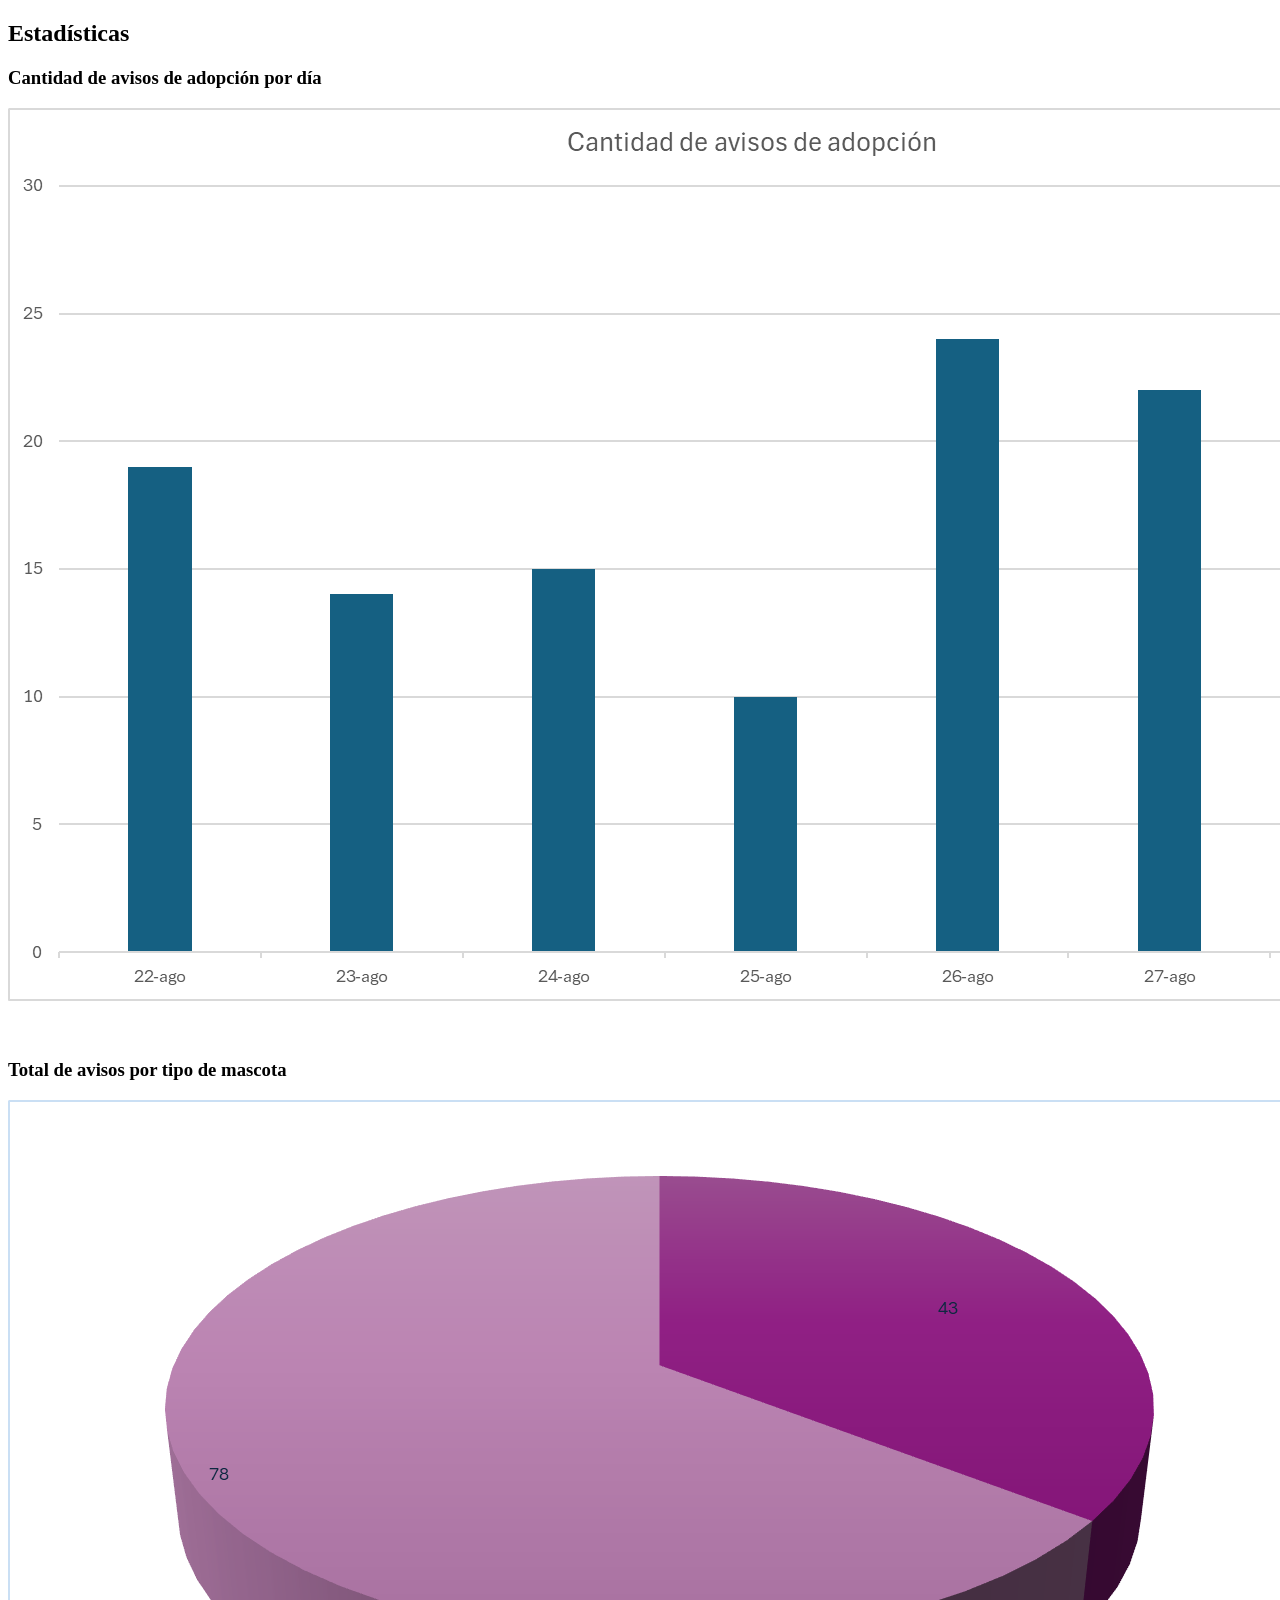
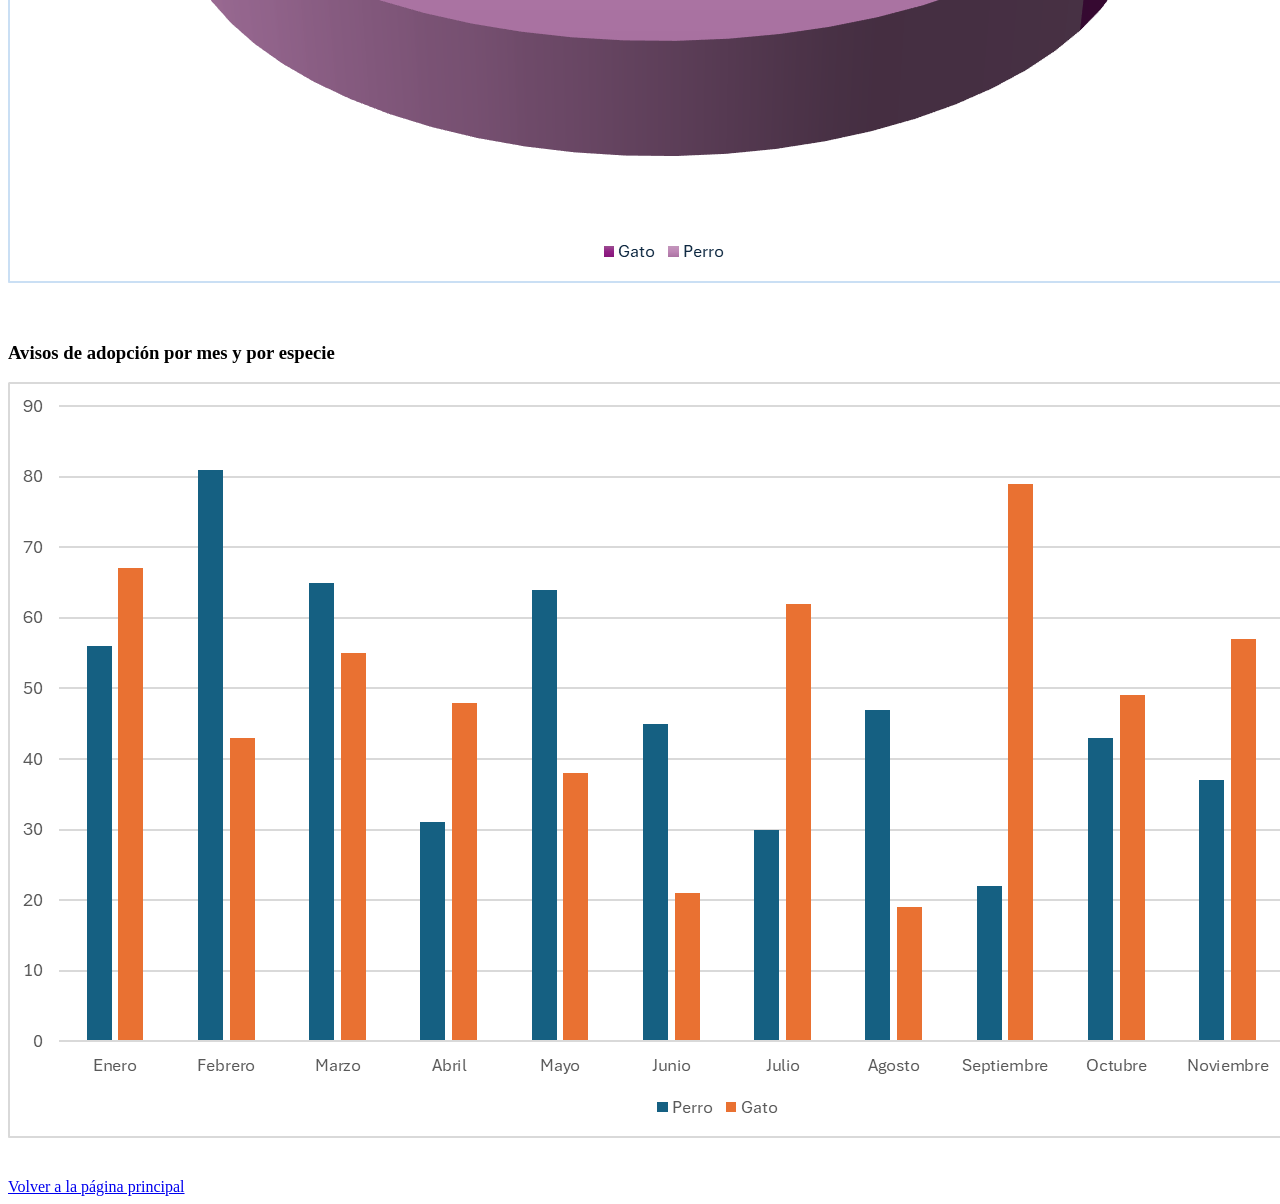
==== html/estadisticas.html @ 0fe5b105 "añadido todo lo que es funcionamiento. falta readme y un poco de css" ====
<!DOCTYPE html>
<html lang="es">
<head>
    <meta charset="UTF-8">

    <title>Estadísticas adocpiones</title>
</head>

<body>
    <div>
        <h2>Estadísticas</h2>
    </div>

    <div>
        <h3>Cantidad de avisos de adopción por día</h3>
        <img src="../fotos/grafico1.png" alt="Gráfico de barras que muestra la cantidad de adopciones por día">
    </div>
    <br><br>
    <div>
        <h3>Total de avisos por tipo de mascota</h3>
        <img src="../fotos/grafico2.png" alt="Gráfico de torta el total de avisos por tipo de mascota (gato y perro)">
    </div>
    <br><br>
    <div>
        <h3>Avisos de adopción por mes y por especie</h3>
        <img src="../fotos/grafico3.png" alt="Gráfico de barras doble que muestra la cantidad de avisos de adocpión por mes,
        según el tipo de mascota (gato y perro)">
    </div>
    <br><br>
    <a href="../html/index.html">Volver a la página principal</a>
</body>
</html>
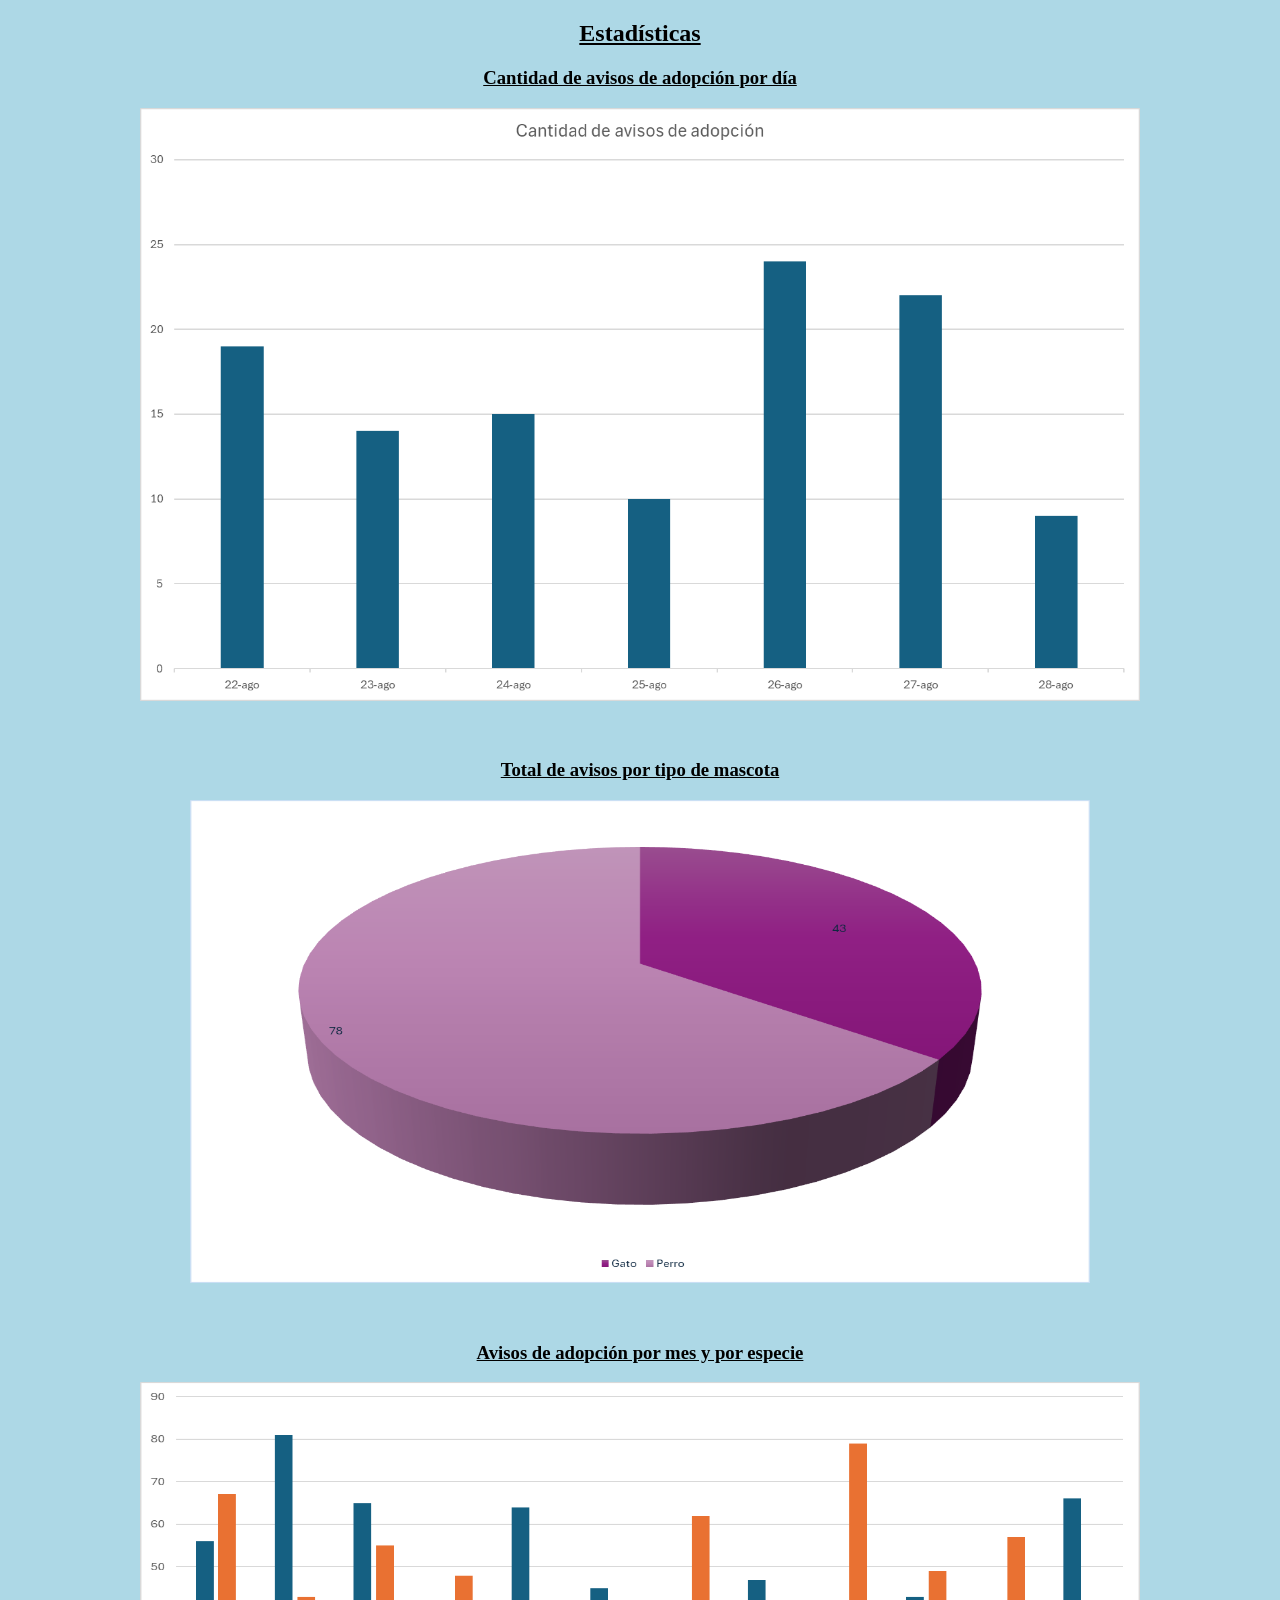
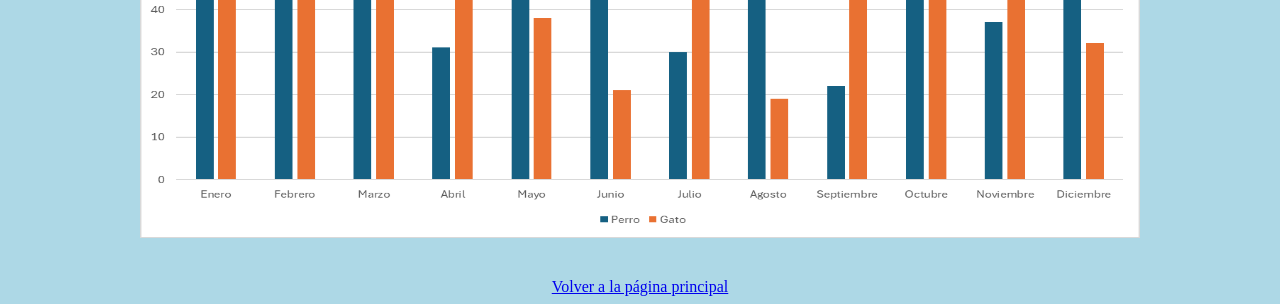
==== commit 0551d9e7: "todo terminado. agregado css + readme.md" ====
--- a/html/estadisticas.html
+++ b/html/estadisticas.html
@@ -1,6 +1,22 @@
 <!DOCTYPE html>
 <html lang="es">
 <head>
+    <style>
+        h3 {
+            text-align: center;
+            text-decoration: underline black;
+        }
+
+        h2 {
+            text-align: center;
+            text-decoration: underline black;
+        }
+
+        body {
+            background-color: lightblue;
+            text-align: center;
+        }
+    </style>
     <meta charset="UTF-8">
 
     <title>Estadísticas adocpiones</title>
@@ -13,18 +29,20 @@
 
     <div>
         <h3>Cantidad de avisos de adopción por día</h3>
-        <img src="../fotos/grafico1.png" alt="Gráfico de barras que muestra la cantidad de adopciones por día">
+        <img src="../fotos/grafico1.png" alt="Gráfico de barras que muestra la cantidad de adopciones por día"
+        width="1000" height="593">
     </div>
     <br><br>
     <div>
         <h3>Total de avisos por tipo de mascota</h3>
-        <img src="../fotos/grafico2.png" alt="Gráfico de torta el total de avisos por tipo de mascota (gato y perro)">
+        <img src="../fotos/grafico2.png" alt="Gráfico de torta el total de avisos por tipo de mascota (gato y perro)"
+        width="900" height="483">
     </div>
     <br><br>
     <div>
         <h3>Avisos de adopción por mes y por especie</h3>
         <img src="../fotos/grafico3.png" alt="Gráfico de barras doble que muestra la cantidad de avisos de adocpión por mes,
-        según el tipo de mascota (gato y perro)">
+        según el tipo de mascota (gato y perro)" width="1000" height="456">
     </div>
     <br><br>
     <a href="../html/index.html">Volver a la página principal</a>
